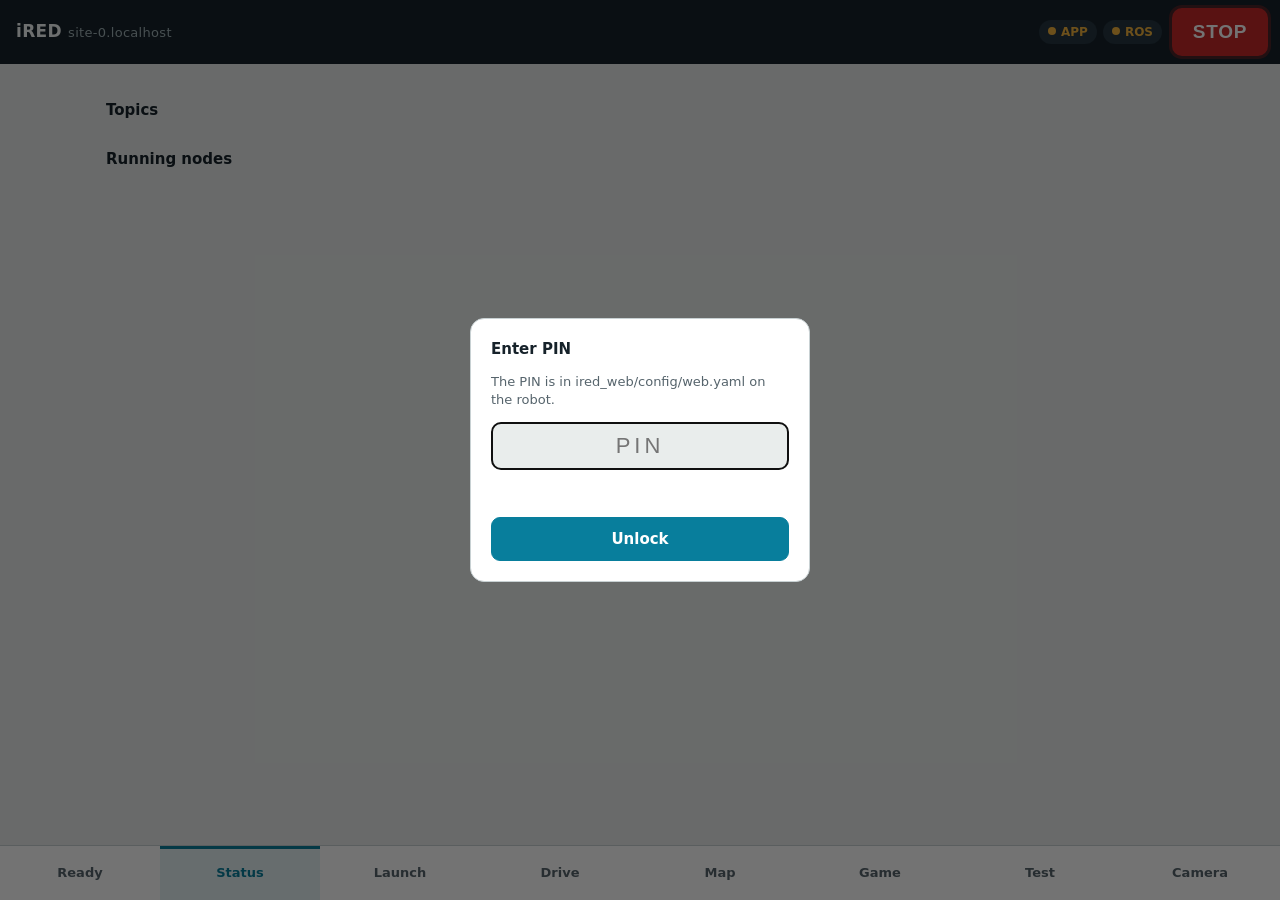
==== src/ired_web/web/index.html @ 1559ca76 "Game page: navigation points by the course table The refbox only lists the reached zones in the navi" ====
<!doctype html>
<html lang="en">
<head>
  <meta charset="utf-8">
  <meta name="viewport" content="width=device-width, initial-scale=1, viewport-fit=cover, user-scalable=no">
  <meta name="apple-mobile-web-app-capable" content="yes">
  <meta name="mobile-web-app-capable" content="yes">
  <meta name="theme-color" content="#16222a">
  <title>iRED Control</title>
  <link rel="stylesheet" href="style.css">
</head>
<body>
  <header class="topbar">
    <div class="brand">iRED <span class="host" id="host"></span></div>
    <div class="chips">
      <span class="chip" id="chip-app" title="Web manager">APP</span>
      <span class="chip" id="chip-ros" title="ROS bridge">ROS</span>
    </div>
    <button class="estop" id="estop" aria-label="Emergency stop">STOP</button>
  </header>

  <div class="banner" id="estop-banner" hidden>E-STOP active: the robot is held at zero speed. Tap RELEASE to drive again.</div>

  <main>
    <!-- STATUS -->
    <section class="page" id="page-ready" hidden>
      <div class="card">
        <h2>Ready to play? <span class="muted small" id="ready-time"></span></h2>
        <p class="ready-banner" id="ready-banner">Checking…</p>
        <ul class="ready-list" id="ready-list"></ul>
        <p class="muted small">Updates every second while this page is open. Nothing is started or moved from here.</p>
      </div>
    </section>
    <section class="page" id="page-status">
      <div class="grid" id="sys-cards"></div>
      <h2>Topics</h2>
      <table class="table" id="topic-table"><tbody></tbody></table>
      <h2>Running nodes <span class="muted" id="node-count"></span></h2>
      <div class="nodes" id="node-list"></div>
    </section>

    <!-- LAUNCH -->
    <section class="page" id="page-launch" hidden>
      <div class="row-between">
        <h2>Modes</h2>
        <button class="btn" id="stop-all">Stop all</button>
      </div>
      <div class="cards" id="profile-cards"></div>
    </section>

    <!-- DRIVE -->
    <section class="page" id="page-drive" hidden>
      <div class="drive-warn" id="drive-warn"></div>
      <div class="pads">
        <div class="pad-wrap">
          <div class="pad" id="pad-move"><div class="knob"></div></div>
          <div class="pad-label">Move (forward / back / sideways)</div>
        </div>
        <div class="pad-wrap">
          <div class="pad pad-x" id="pad-turn"><div class="knob"></div></div>
          <div class="pad-label">Turn (left / right)</div>
        </div>
      </div>
      <div class="sliders">
        <label>Max speed <b id="lin-val"></b>
          <input type="range" id="lin-max" min="0.05" max="0.40" step="0.05" value="0.20"></label>
        <label>Max turn <b id="ang-val"></b>
          <input type="range" id="ang-max" min="0.2" max="1.5" step="0.1" value="0.8"></label>
      </div>
      <div class="cmd-readout" id="cmd-readout">vx 0.00 · vy 0.00 · wz 0.00</div>
      <p class="muted small">Hold a pad to drive; let go and the robot stops. Keyboard: W/S forward/back, A/D sideways, Q/E turn, Space = STOP.</p>
    </section>

    <!-- MAP -->
    <section class="page" id="page-map" hidden>
      <div class="row-between">
        <h2>Map <span class="muted small" id="map-state"></span></h2>
        <div class="map-actions">
          <button class="btn primary" id="map-start">Start mapping</button>
          <button class="btn" id="map-stop">Stop mapping</button>
          <label class="small nav-snap"><input type="checkbox" id="map-odom" checked> Use wheel odometry</label>
        </div>
      </div>
      <div class="map-wrap" id="map-wrap">
        <canvas id="map-canvas" aria-label="Live map with the robot"></canvas>
        <p class="map-empty muted small" id="map-empty">No map yet. Take the boxes off the field, put the robot at C_Z51 facing -x, then Start mapping and drive slowly.</p>
      </div>
      <div class="nav-row">
        <button class="btn" id="nav-start-pose">Robot is at C_Z51 (start)</button>
        <button class="btn primary" id="nav-go" hidden>Go there</button>
        <button class="btn danger" id="nav-cancel">Cancel goal</button>
        <label class="small nav-snap"><input type="checkbox" id="nav-snap" checked> Snap to zone centre</label>
      </div>
      <p class="small" id="nav-msg">Navigation: tap the map to choose a goal.</p>
      <details class="zones-box" id="zones-box">
        <summary class="small">Measured zone centres (optional)</summary>
        <p class="muted small">For a field whose lines are not where the 5 x 5 m grid is: put the robot on the real
          centre of a zone (Navigation running, position settled), then save it. Snap then uses the saved point.</p>
        <label class="small nav-snap"><input type="checkbox" id="zones-use"> Snap uses measured centres</label>
        <div class="nav-row">
          <button class="btn" id="zones-save">Save robot position as zone centre</button>
          <button class="btn" id="zones-clear">Clear this zone</button>
        </div>
        <p class="small" id="zones-msg"></p>
      </details>
      <div class="pads pads-small">
        <div class="pad-wrap">
          <div class="pad" id="pad-move-m"><div class="knob"></div></div>
          <div class="pad-label">Move</div>
        </div>
        <div class="pad-wrap">
          <div class="pad pad-x" id="pad-turn-m"><div class="knob"></div></div>
          <div class="pad-label">Turn</div>
        </div>
      </div>
      <p class="muted small">Speed limits are the ones on the Drive page. Drive slowly (0.10-0.15 m/s) and turn gently, 2-3 rounds.</p>
      <div class="save-row">
        <label for="map-name" class="muted small">Name</label>
        <input id="map-name" maxlength="40" autocomplete="off" spellcheck="false">
        <button class="btn primary" id="map-save">Save map</button>
      </div>
      <p class="small" id="map-msg"></p>
      <h2>Saved maps</h2>
      <div id="map-list"></div>
      <p class="muted small">Navigation uses the map marked "in use" the next time it starts.
        "Align" makes a copy turned to the field (walls fitted, C_Z11 corner at 0,0), "Clean" a copy without the rays
        and specks outside/inside the field; the original stays as it is.</p>
      <div id="map-preview" hidden>
        <p class="small" id="map-preview-text"></p>
        <img id="map-preview-img" alt="Saved map with the 5 x 5 m zone grid">
        <div class="nudge-row">
          <span class="small muted">Fine shift:</span>
          <button class="btn" data-nudge="-1,0" aria-label="Move map left">←</button>
          <button class="btn" data-nudge="1,0" aria-label="Move map right">→</button>
          <button class="btn" data-nudge="0,1" aria-label="Move map up">↑</button>
          <button class="btn" data-nudge="0,-1" aria-label="Move map down">↓</button>
          <select id="nudge-step" aria-label="Step"><option value="0.01">1 cm</option><option value="0.02" selected>2 cm</option><option value="0.05">5 cm</option></select>
          <span class="small muted">Rotate:</span>
          <button class="btn" data-rotate="1" aria-label="Rotate map counterclockwise">⟲</button>
          <button class="btn" data-rotate="-1" aria-label="Rotate map clockwise">⟳</button>
          <select id="nudge-angle" aria-label="Rotation step"><option value="0.2">0.2°</option><option value="0.5" selected>0.5°</option><option value="1">1°</option></select>
          <span class="small" id="nudge-val">0, 0 cm</span>
          <button class="btn" id="nudge-reset">Reset</button>
          <button class="btn primary" id="nudge-save" disabled>Save adjusted copy</button>
        </div>
      </div>
    </section>

    <!-- TEST -->
    <section class="page" id="page-game" hidden>
      <div class="card refbox-panel">
        <h2>Refbox</h2>
        <div class="refbox-row">
          <label for="refbox-source">Game source</label>
          <select id="refbox-source"><option value="field">Field refbox</option><option value="practice">Practice on this robot</option></select>
          <button class="btn" id="refbox-connect">Use selected source</button>
        </div>
        <p class="small" id="refbox-connection" role="status">Loading game controls…</p>
        <p class="small muted">Practice works from this phone without a PC. Field mode keeps the competition refbox connection.</p>
        <div class="refbox-row" id="field-refbox">
          <label for="field-address">Field refbox broker</label>
          <input id="field-address" type="text" inputmode="decimal" autocomplete="off" spellcheck="false" placeholder="172.16.x.x">
          <button class="btn" id="field-save">Save</button>
          <button class="btn" id="field-test">Test connection</button>
        </div>
        <p class="small" id="field-info"></p>
        <div class="refbox-settings">
          <label>Mode<select id="refbox-mode" aria-label="Game mode"><option value="navigation">Navigation (12 zones)</option><option value="exploration">Exploration (find BS + CS1)</option></select></label>
          <label>Boxes<select id="refbox-boxes" aria-label="Boxes"><option value="2">2 boxes</option><option value="3">3 boxes</option><option value="4">4 boxes</option></select></label>
          <label>Game duration<select id="refbox-duration" aria-label="Game duration"><option value="300">5 minutes</option><option value="600" selected>10 minutes</option><option value="900">15 minutes</option><option value="1200">20 minutes</option></select></label>
          <label>Countdown<select id="refbox-countdown" aria-label="Countdown"><option value="3">3 seconds</option><option value="5" selected>5 seconds</option><option value="10">10 seconds</option></select></label>
          <label>Seed (optional)<input id="refbox-seed" type="number" inputmode="numeric" min="0" max="2147483647" step="1" placeholder="Random"></label>
        </div>
        <div class="refbox-row">
          <button class="btn" id="refbox-generate">Generate field</button>
          <select id="refbox-saved" aria-label="Saved layout"><option value="">Saved layouts…</option></select>
          <button class="btn" id="refbox-load">Load layout</button>
        </div>
        <p class="small muted">Preparing or loading a field never starts the robot. Place each 20 × 20 cm box at its zone centre; rotation points toward its input side (0° = +x, 90° = +y).</p>
        <div id="refbox-layout"></div>
        <button class="btn" id="refbox-save" hidden>Save field changes</button>
        <p class="small" id="refbox-route"></p>
        <div class="small" id="refbox-reports" hidden></div>
        <label class="refbox-confirm"><input type="checkbox" id="refbox-confirm"> Boxes match this field; robot is at C_Z51 facing C_Z41, with its start pose set.</label>
        <div class="refbox-row">
          <button class="btn primary" id="refbox-start" disabled>Start game — robot will move</button>
          <button class="btn danger" id="refbox-stop" disabled>Stop game</button>
        </div>
        <p class="small" id="refbox-readiness"></p>
        <p class="small" id="refbox-message" role="status" aria-live="polite"></p>
        <details><summary>Game history</summary><div id="refbox-history"></div></details>
      </div>
      <div class="card">
        <h2>Navigation game <span class="muted small" id="game-state"></span></h2>
        <div class="game-stats">
          <div><span class="big" id="game-count">–/12</span><span class="muted small" id="game-count-label">zones counted</span></div>
          <div><span class="big" id="game-time">–:––</span><span class="muted small" id="game-duration-label">left of 10:00</span></div>
          <div><span class="big" id="game-retries">–</span><span class="muted small">retries</span></div>
          <div><span class="big" id="game-points">–</span><span class="muted small" id="game-points-label">points</span></div>
        </div>
        <canvas id="game-canvas" aria-label="Field with the zones of the game"></canvas>
        <p class="small" id="game-msg">Start "Challenge: Navigation" on the Launch page; this page shows the game while it runs.</p>
        <p class="muted small">Cyan = counted, outlined = still to go, dark cyan = driving there, orange = never a box,
          red = red zone, grey = START, brown = MPS boxes.</p>
      </div>
    </section>
    <section class="page" id="page-test" hidden>
      <div class="job" id="test-job" hidden>
        <div class="head"><span class="title" id="job-title"></span><span class="badge" id="job-state"></span></div>
        <div class="muted small" id="job-progress"></div>
        <div class="job-result" id="job-result"></div>
        <button class="btn danger" id="job-abort">Abort test</button>
      </div>

      <div class="cards">
        <div class="profile">
          <div class="head"><span class="title">Turn in place</span></div>
          <div class="muted small">Turns until the IMU says 360°, then the LiDAR measures the real angle. Needs ~40 cm free around the robot.</div>
          <div class="form-row">
            <select id="rot-dir"><option value="ccw">CCW (left)</option><option value="cw">CW (right)</option></select>
            <select id="rot-turns"><option value="1">1 turn</option><option value="2">2 turns</option></select>
            <select id="rot-speed"><option value="0.3">slow</option><option value="0.5" selected>normal</option></select>
          </div>
          <button class="btn primary" data-run="rotate">Run turn test</button>
        </div>

        <div class="profile">
          <div class="head"><span class="title">Drive straight</span></div>
          <div class="muted small">Drives by wheel count, LiDAR measures the real distance and drift. Stops by itself if something is within 35 cm.</div>
          <div class="form-row">
            <select id="st-dist"><option value="0.5">0.5 m</option><option value="1.0" selected>1.0 m</option></select>
            <select id="st-dir"><option value="forward">forward</option><option value="backward">backward</option></select>
            <select id="st-speed"><option value="0.10">slow</option><option value="0.15" selected>normal</option><option value="0.20">fast</option></select>
          </div>
          <button class="btn primary" data-run="straight">Run straight test</button>
        </div>

        <div class="profile">
          <div class="head"><span class="title">Wheel PID</span></div>
          <div class="muted small">Lift the robot so all 4 wheels are off the floor before the step test.</div>
          <table class="mini" id="pid-table"></table>
          <button class="btn primary" data-run="wheel">Run wheel step test (wheels lifted)</button>
          <div class="form-row">
            <select id="pid-wheel"><option>ALL</option><option>FL</option><option>FR</option><option>RL</option><option>RR</option></select>
            <input id="pid-kp" type="number" step="0.1" placeholder="kp">
            <input id="pid-ki" type="number" step="0.5" placeholder="ki">
            <input id="pid-kd" type="number" step="0.01" placeholder="kd">
          </div>
          <div class="actions">
            <button class="btn" id="pid-apply">Set gains</button>
            <button class="btn" id="pid-restore">Restore ired.yaml</button>
          </div>
        </div>
      </div>

      <div class="row-between">
        <h2>Results</h2>
        <a class="btn" id="results-csv" download>Download CSV</a>
      </div>
      <table class="table" id="results-table"><tbody></tbody></table>
    </section>

    <!-- CAMERA -->
    <section class="page" id="page-camera" hidden>
      <div class="camera-box">
        <img id="camera-img" alt="">
        <div class="camera-empty" id="camera-empty">
          <p>Camera is off.</p>
          <button class="btn primary" id="camera-start">Start Camera</button>
        </div>
      </div>
      <h2>ArUco markers</h2>
      <table class="table" id="marker-table"><tbody></tbody></table>
    </section>
  </main>

  <nav class="tabs">
    <button data-tab="ready">Ready</button>
    <button data-tab="status" class="active">Status</button>
    <button data-tab="launch">Launch</button>
    <button data-tab="drive">Drive</button>
    <button data-tab="map">Map</button>
    <button data-tab="game">Game</button>
    <button data-tab="test">Test</button>
    <button data-tab="camera">Camera</button>
  </nav>

  <dialog id="pin-dialog">
    <form method="dialog" id="pin-form">
      <h2>Enter PIN</h2>
      <p class="muted small">The PIN is in ired_web/config/web.yaml on the robot.</p>
      <input id="pin-input" inputmode="numeric" autocomplete="off" maxlength="12" placeholder="PIN">
      <p class="error" id="pin-error"></p>
      <button class="btn primary" type="submit">Unlock</button>
    </form>
  </dialog>

  <script src="vendor/roslib.min.js"></script>
  <script src="app.js"></script>
<script src="game.js"></script>
</body>
</html>
---- src/ired_web/web/style.css ----
:root {
  /* design 2026-10-19: team cyan, amber for warnings, red only for STOP */
  --bg: #e9edec;
  --panel: #ffffff;
  --panel-2: #d3dbdc;
  --text: #16222a;
  --muted: #56646c;
  --line: #c8d1d3;
  --accent: #087e9c;
  --ok: #2e7d4f;
  --warn: #8a5300;
  --bad: #c62828;
  --stop: #c62828;
  --stop-text: #ffffff;
  --knob: #087e9c;
  --bar: #16222a;
  --bar-text: #f3f6f6;
  --bar-muted: #9fb0b5;
  --bar-chip: #253540;
  color-scheme: light;
}
@media (prefers-color-scheme: dark) {
  :root:not([data-theme="light"]) {
    --bg: #10181d;
    --panel: #16222a;
    --panel-2: #22313a;
    --text: #e8eef0;
    --muted: #9fb0b5;
    --line: #2e3f48;
    --accent: #3fb3d1;
    --ok: #4cc38a;
    --warn: #f2b33d;
    --bad: #f26b6b;
    --stop: #e5383b;
    --knob: #3fb3d1;
    --bar: #0b1216;
    --bar-chip: #22313a;
    color-scheme: dark;
  }
}
:root[data-theme="dark"] {
  --bg: #10181d; --panel: #16222a; --panel-2: #22313a; --text: #e8eef0; --muted: #9fb0b5;
  --line: #2e3f48; --accent: #3fb3d1; --ok: #4cc38a; --warn: #f2b33d; --bad: #f26b6b;
  --stop: #e5383b; --knob: #3fb3d1; --bar: #0b1216; --bar-chip: #22313a; color-scheme: dark;
}

* { box-sizing: border-box; }
html, body { margin: 0; background: var(--bg); color: var(--text);
  font: 15px/1.4 system-ui, -apple-system, "Segoe UI", Roboto, "Noto Sans Thai", sans-serif; }
body { min-height: 100dvh; display: flex; flex-direction: column; overscroll-behavior: none; }
h2 { font-size: 15px; margin: 20px 0 8px; font-weight: 650; }
.muted { color: var(--muted); }
.small { font-size: 13px; }
.error { color: var(--bad); min-height: 1.2em; font-size: 13px; }
[hidden] { display: none !important; }

/* top bar */
.topbar { position: sticky; top: 0; z-index: 5; display: flex; align-items: center; gap: 10px;
  padding: calc(8px + env(safe-area-inset-top)) 12px 8px 16px; background: var(--bar); color: var(--bar-text); }
.brand { font-weight: 750; letter-spacing: .3px; font-size: 17px; }
.host { font-weight: 400; color: var(--bar-muted); font-size: 13px; }
.chips { display: flex; gap: 6px; margin-left: auto; }
.chip { font-size: 12px; font-weight: 700; padding: 4px 9px; border-radius: 999px; background: var(--bar-chip); color: var(--bar-muted); }
.chip.ok { background: var(--bar-chip); color: #4cc38a; }
.chip.ok::before, .chip.bad::before { content: ''; display: inline-block; width: 8px; height: 8px; border-radius: 50%; margin-right: 5px; background: currentColor; vertical-align: 1px; }
.chip.bad { background: var(--bar-chip); color: #f2b33d; }
.estop { border: 0; border-radius: 10px; background: var(--stop); color: var(--stop-text); font-weight: 800;
  font-size: 19px; letter-spacing: .8px; padding: 0 18px; min-width: 96px; min-height: 48px; box-shadow: 0 0 0 3px color-mix(in srgb, var(--stop) 30%, transparent); }
.estop.active { background: var(--warn); box-shadow: 0 0 0 3px color-mix(in srgb, var(--warn) 35%, transparent); }
.banner { background: color-mix(in srgb, var(--warn) 20%, var(--panel)); color: var(--text); padding: 10px 16px; font-size: 14px;
  border-bottom: 1px solid var(--line); }

main { flex: 1; width: 100%; max-width: 1100px; margin: 0 auto; padding: 8px 16px calc(84px + env(safe-area-inset-bottom)); }

/* bottom tabs */
.tabs { position: fixed; bottom: 0; left: 0; right: 0; z-index: 5; display: grid; grid-auto-flow: column; grid-auto-columns: minmax(0, 1fr);
  background: var(--panel); border-top: 1px solid var(--line); padding-bottom: env(safe-area-inset-bottom); }
.tabs button { background: none; border: 0; color: var(--muted); min-height: 54px; padding: 0 2px; font: inherit; font-size: 13px; font-weight: 600; }
.tabs button.active { color: var(--accent); background: color-mix(in srgb, var(--accent) 10%, transparent); box-shadow: inset 0 3px 0 var(--accent); }

/* buttons */
.btn { border: 1px solid var(--line); background: var(--panel); color: var(--text); border-radius: 9px;
  padding: 9px 16px; min-height: 44px; font: inherit; font-weight: 600; }
.btn.primary { background: var(--accent); border-color: var(--accent); color: #fff; }
.btn.danger { color: var(--bad); }
.btn:disabled { opacity: .5; }
.row-between { display: flex; align-items: center; justify-content: space-between; }

/* status */
.grid { display: grid; grid-template-columns: repeat(auto-fill, minmax(150px, 1fr)); gap: 10px; margin-top: 8px; }
.card { background: var(--panel); border: 1px solid var(--line); border-radius: 12px; padding: 12px; }
.card .k { font-size: 12px; color: var(--muted); }
.card .v { font-size: 22px; font-weight: 700; font-variant-numeric: tabular-nums; margin-top: 2px; }
.card .s { font-size: 12px; color: var(--muted); margin-top: 2px; }
.card.warn .v { color: var(--warn); }
.card.bad .v { color: var(--bad); }
.table { width: 100%; border-collapse: collapse; background: var(--panel); border: 1px solid var(--line); border-radius: 12px; overflow: hidden; }
.table td { padding: 9px 12px; border-top: 1px solid var(--line); font-variant-numeric: tabular-nums; }
.table tr:first-child td { border-top: 0; }
.table td:last-child { text-align: right; }
.dot { display: inline-block; width: 8px; height: 8px; border-radius: 50%; margin-right: 8px; background: var(--line); }
.dot.ok { background: var(--ok); } .dot.warn { background: var(--warn); } .dot.bad { background: var(--bad); }
.nodes { display: flex; flex-wrap: wrap; gap: 6px; }
.nodes span { background: var(--panel); border: 1px solid var(--line); border-radius: 999px; padding: 3px 9px; font-size: 12px; }

/* launch */
.cards { display: grid; grid-template-columns: repeat(auto-fill, minmax(280px, 1fr)); gap: 10px; }
.profile { background: var(--panel); border: 1px solid var(--line); border-radius: 12px; padding: 14px; display: flex; flex-direction: column; gap: 8px; }
.profile .head { display: flex; align-items: center; gap: 8px; }
.profile .title { font-weight: 700; font-size: 16px; }
.badge { margin-left: auto; font-size: 11px; font-weight: 700; padding: 3px 8px; border-radius: 999px; background: var(--panel-2); color: var(--muted); text-transform: uppercase; }
.badge.running { color: var(--ok); background: color-mix(in srgb, var(--ok) 16%, transparent); }
.badge.starting, .badge.stopping { color: var(--warn); background: color-mix(in srgb, var(--warn) 16%, transparent); }
.badge.failed { color: var(--bad); background: color-mix(in srgb, var(--bad) 16%, transparent); }
.profile .actions { display: flex; gap: 8px; }
.profile .actions .btn { flex: 1; }
.log { background: var(--panel-2); border-radius: 8px; padding: 8px; font: 11px/1.35 ui-monospace, Menlo, Consolas, monospace;
  max-height: 260px; overflow: auto; white-space: pre-wrap; word-break: break-all; margin: 0; }

/* drive */
.drive-warn { min-height: 1.4em; color: var(--warn); font-size: 14px; margin: 6px 0; }
.pads { display: grid; grid-template-columns: 1fr 1fr; gap: 16px; }
.pad-wrap { display: flex; flex-direction: column; align-items: center; gap: 6px; }
.pad { position: relative; width: min(42vw, 260px); aspect-ratio: 1; border-radius: 50%; background: var(--panel);
  border: 2px solid var(--line); touch-action: none; user-select: none; -webkit-user-select: none; }
.pad.pad-x { aspect-ratio: auto; height: 84px; border-radius: 42px; margin-top: calc((min(42vw, 260px) - 84px) / 2); }
.pad .knob { position: absolute; left: 50%; top: 50%; width: 64px; height: 64px; margin: -32px 0 0 -32px; border-radius: 50%;
  background: var(--knob); opacity: .9; pointer-events: none; }
.pad.active { border-color: var(--accent); }
.pad-label { font-size: 12px; color: var(--muted); text-align: center; }
.sliders { display: grid; grid-template-columns: 1fr 1fr; gap: 16px; margin-top: 18px; }
.sliders label { display: flex; flex-direction: column; gap: 6px; font-size: 13px; color: var(--muted); }
.sliders input { width: 100%; }
.cmd-readout { margin-top: 14px; text-align: center; font: 13px ui-monospace, Menlo, Consolas, monospace; color: var(--muted); }
@media (max-width: 520px) {
  .pads, .sliders { grid-template-columns: 1fr; }
  .pad { width: min(70vw, 260px); }
  .pad.pad-x { width: min(80vw, 300px); margin-top: 0; }
}

/* camera */
.camera-box { position: relative; background: #000; border-radius: 12px; overflow: hidden; aspect-ratio: 16 / 9; margin-top: 8px; }
.camera-box img { width: 100%; height: 100%; object-fit: contain; display: block; }
.camera-empty { position: absolute; inset: 0; display: flex; flex-direction: column; align-items: center; justify-content: center;
  gap: 8px; color: #ccc; background: #111; }

/* pin dialog */
dialog { border: 1px solid var(--line); border-radius: 14px; background: var(--panel); color: var(--text); padding: 20px; width: min(92vw, 340px); }
dialog::backdrop { background: rgba(0, 0, 0, .55); }
dialog h2 { margin-top: 0; }
#pin-input { width: 100%; font-size: 22px; letter-spacing: 4px; text-align: center; padding: 10px; border-radius: 9px;
  border: 1px solid var(--line); background: var(--bg); color: var(--text); }
#pin-form .btn { width: 100%; margin-top: 6px; }

/* test */
.job { background: var(--panel); border: 2px solid var(--accent); border-radius: 12px; padding: 14px; margin: 8px 0 14px;
  display: flex; flex-direction: column; gap: 8px; }
.job .head { display: flex; align-items: center; gap: 8px; }
.job .title { font-weight: 700; font-size: 16px; }
.job-result { font-variant-numeric: tabular-nums; }
.job-result .big { font-size: 20px; font-weight: 700; }
.form-row { display: grid; grid-template-columns: repeat(auto-fit, minmax(70px, 1fr)); gap: 8px; }
.form-row select, .form-row input { width: 100%; padding: 9px 8px; border-radius: 9px; border: 1px solid var(--line);
  background: var(--bg); color: var(--text); font: inherit; min-width: 0; }
.mini { width: 100%; border-collapse: collapse; font-size: 13px; font-variant-numeric: tabular-nums; }
.mini th, .mini td { padding: 4px 6px; text-align: right; border-bottom: 1px solid var(--line); }
.mini th:first-child, .mini td:first-child { text-align: left; }
a.btn { text-decoration: none; display: inline-block; }
.good { color: var(--ok); } .meh { color: var(--warn); } .badv { color: var(--bad); }

/* Map page */
.map-actions { display: flex; gap: 8px; flex-wrap: wrap; }
.map-wrap { position: relative; background: #cdcdcd; border: 1px solid var(--line); border-radius: 12px; overflow: hidden; }
#map-canvas { display: block; width: 100%; touch-action: none; }
.map-empty { position: absolute; inset: 0; display: flex; align-items: center; justify-content: center; text-align: center; padding: 24px; margin: 0; background: var(--panel); }
.pads-small .pad { width: 130px; height: 130px; }
.pads-small .pad.pad-x { width: min(70vw, 220px); height: 72px; border-radius: 36px; margin-top: 0; }
.save-row { display: flex; gap: 8px; align-items: center; flex-wrap: wrap; margin-top: 12px; }
.save-row input { flex: 1 1 160px; min-height: 44px; border: 1px solid var(--line); border-radius: 9px; padding: 0 10px; background: var(--panel); color: var(--text); font: inherit; }
.map-item { display: flex; flex-wrap: wrap; align-items: center; gap: 6px 10px; min-height: 48px; padding: 6px 0; border-bottom: 1px solid var(--line); }
.map-item .name { font-weight: 600; flex: 1 1 auto; overflow-wrap: anywhere; }
.map-item .badge { font-size: 12px; font-weight: 600; padding: 2px 8px; border-radius: 6px; background: var(--accent); color: #fff; }
.nav-row { display: flex; gap: 8px; flex-wrap: wrap; margin-top: 10px; align-items: center; }
.nav-snap { display: inline-flex; align-items: center; gap: 6px; min-height: 44px; }
.nav-snap input { width: 20px; height: 20px; }
#map-canvas.can-goal { cursor: crosshair; }
@media (orientation: landscape) and (max-height: 520px) {
  /* phone on its side: map left, controls right */
  #page-map { display: grid; grid-template-columns: minmax(0, 1.4fr) minmax(0, 1fr); column-gap: 14px; align-items: start; }
  #page-map > * { grid-column: 2; }
  #page-map > .map-wrap { grid-column: 1; grid-row: 1 / span 12; }
}
.map-item .btn { min-height: 44px; padding: 0 10px; }
#map-preview img { width: 100%; max-width: 640px; image-rendering: pixelated; border: 1px solid var(--line); border-radius: 8px; }
.zones-box { margin-top: 8px; border: 1px solid var(--line); border-radius: 8px; padding: 6px 10px; }
.zones-box summary { min-height: 36px; display: flex; align-items: center; cursor: pointer; }
.game-stats { display: grid; grid-template-columns: repeat(4, 1fr); gap: 8px; margin: 8px 0 12px; }
.game-stats > div { display: flex; flex-direction: column; align-items: center; gap: 2px; padding: 8px 4px; border: 1px solid var(--line); border-radius: 8px; }
.game-stats .big { font-size: 28px; font-weight: 700; font-variant-numeric: tabular-nums; }
#game-canvas { display: block; margin: 0 auto; max-width: 100%; }
.nudge-row { display: flex; flex-wrap: wrap; align-items: center; gap: 6px; margin-top: 8px; }
.nudge-row .btn { min-width: 44px; min-height: 44px; }
.nudge-row select { min-height: 44px; }

/* Refbox settings remain usable with a phone in either orientation. */
.refbox-panel { min-width: 0; }
.refbox-row { display: flex; flex-wrap: wrap; align-items: center; gap: 8px; margin: 10px 0; }
.refbox-row select { flex: 1 1 150px; min-width: 0; max-width: 100%; }
.refbox-settings { display: grid; grid-template-columns: repeat(auto-fit, minmax(140px, 1fr)); gap: 10px; }
.refbox-settings label { display: flex; flex-direction: column; gap: 5px; }
.refbox-panel select, .refbox-panel input[type=number] { min-height: 44px; width: 100%; box-sizing: border-box; border: 1px solid var(--line); border-radius: 8px; background: var(--panel); color: var(--text); padding: 7px; font: inherit; }
.refbox-panel .btn { min-height: 44px; white-space: normal; }
.refbox-machine { display: grid; grid-template-columns: minmax(64px, 1fr) minmax(90px, 1fr) minmax(72px, 1fr); gap: 7px; align-items: center; margin: 8px 0; }
.refbox-confirm { display: flex; gap: 10px; align-items: center; min-height: 44px; margin: 12px 0; }
.refbox-confirm input { flex: 0 0 22px; width: 22px; height: 22px; }
#refbox-route, #refbox-history, #refbox-message, #refbox-readiness { overflow-wrap: anywhere; }
#refbox-readiness { color: var(--muted); }
.refbox-panel summary { min-height: 44px; display: flex; align-items: center; cursor: pointer; }

@media (min-width: 900px), (orientation: landscape) and (min-width: 700px) {
  #page-game { display: grid; grid-template-columns: minmax(0, 1.1fr) minmax(0, 1fr); gap: 14px; align-items: start; }
  #page-game > .card { min-width: 0; }
  #page-game > .card:last-child { position: sticky; top: 76px; }
}
.ready-banner { font-weight: 700; padding: 10px 12px; border-radius: 8px; border: 1px solid var(--line); }
.ready-banner.ok { color: var(--ok); border-color: var(--ok); }
.ready-banner.warn { color: var(--warn); border-color: var(--warn); }
.ready-banner.bad { color: var(--bad); border-color: var(--bad); }
.ready-list { list-style: none; padding: 0; margin: 10px 0; display: grid; gap: 8px; }
.ready-item { display: flex; gap: 10px; align-items: flex-start; padding: 8px 10px; border: 1px solid var(--line); border-radius: 8px; }
.ready-label { font-weight: 600; }
.ready-dot { flex: 0 0 44px; text-align: center; font-size: 12px; font-weight: 700; border-radius: 6px; padding: 4px 0; color: #fff; background: var(--muted); }
.ready-item.ok .ready-dot { background: var(--ok); }
.ready-item.warn .ready-dot { background: var(--warn); }
.ready-item.bad .ready-dot { background: var(--bad); }
@media (max-width: 520px) { .game-stats { grid-template-columns: repeat(2, 1fr); } }
.game-stats .small { text-align: center; }
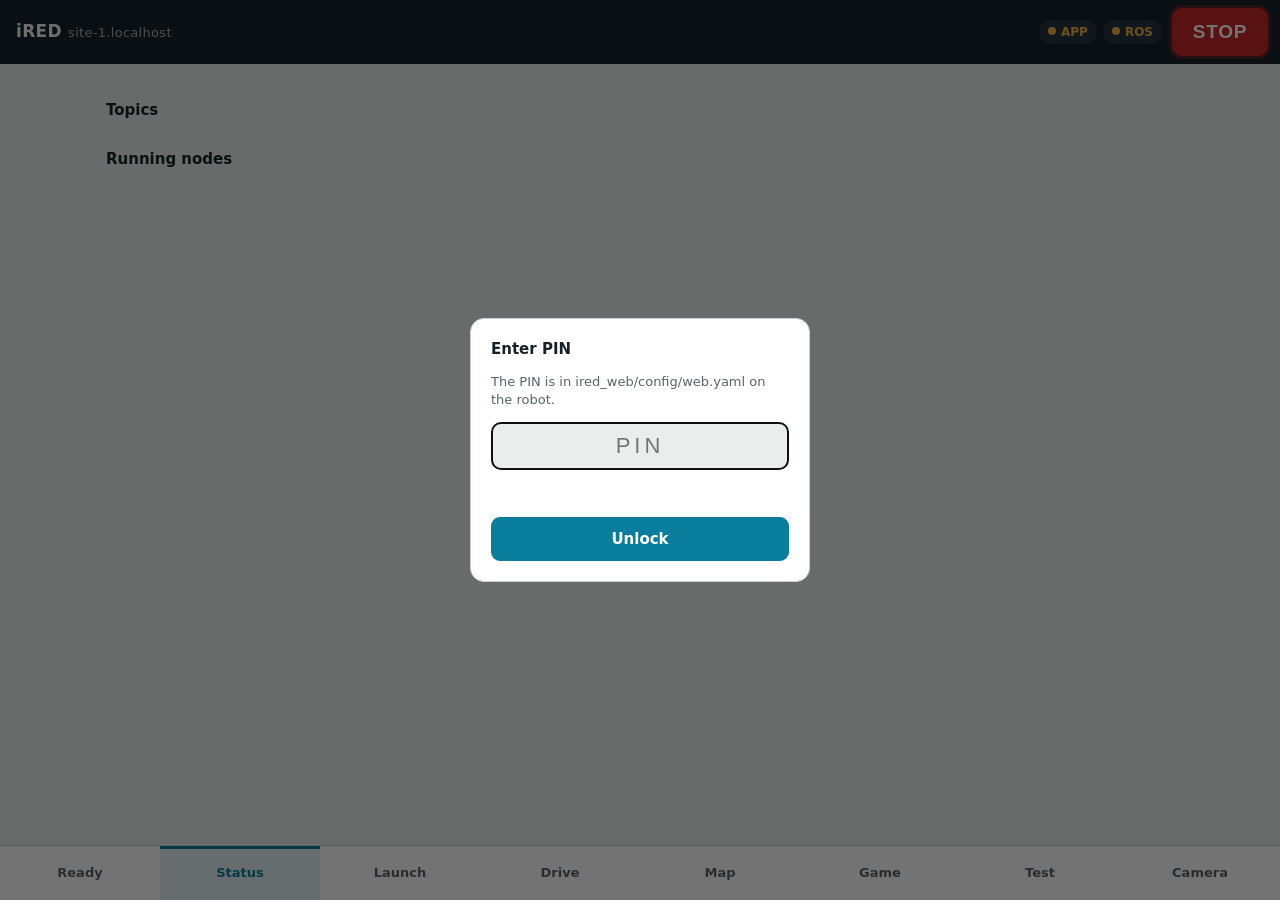
==== commit 9daa854a: "Game page: table of where the refbox wants the real boxes The navigation challenge state now carries" ====
--- a/src/ired_web/web/index.html
+++ b/src/ired_web/web/index.html
@@ -199,6 +199,7 @@
           <div><span class="big" id="game-points">–</span><span class="muted small" id="game-points-label">points</span></div>
         </div>
         <canvas id="game-canvas" aria-label="Field with the zones of the game"></canvas>
+        <div id="game-boxes" class="small" hidden></div>
         <p class="small" id="game-msg">Start "Challenge: Navigation" on the Launch page; this page shows the game while it runs.</p>
         <p class="muted small">Cyan = counted, outlined = still to go, dark cyan = driving there, orange = never a box,
           red = red zone, grey = START, brown = MPS boxes.</p>
--- a/src/ired_web/web/style.css
+++ b/src/ired_web/web/style.css
@@ -235,3 +235,6 @@
 .ready-item.bad .ready-dot { background: var(--bad); }
 @media (max-width: 520px) { .game-stats { grid-template-columns: repeat(2, 1fr); } }
 .game-stats .small { text-align: center; }
+.boxes-table { border-collapse: collapse; margin: 4px 0 8px; font-size: 16px; }
+.boxes-table th, .boxes-table td { border: 1px solid var(--line); padding: 4px 10px; text-align: left; }
+.boxes-table td:last-child { font-variant-numeric: tabular-nums; }
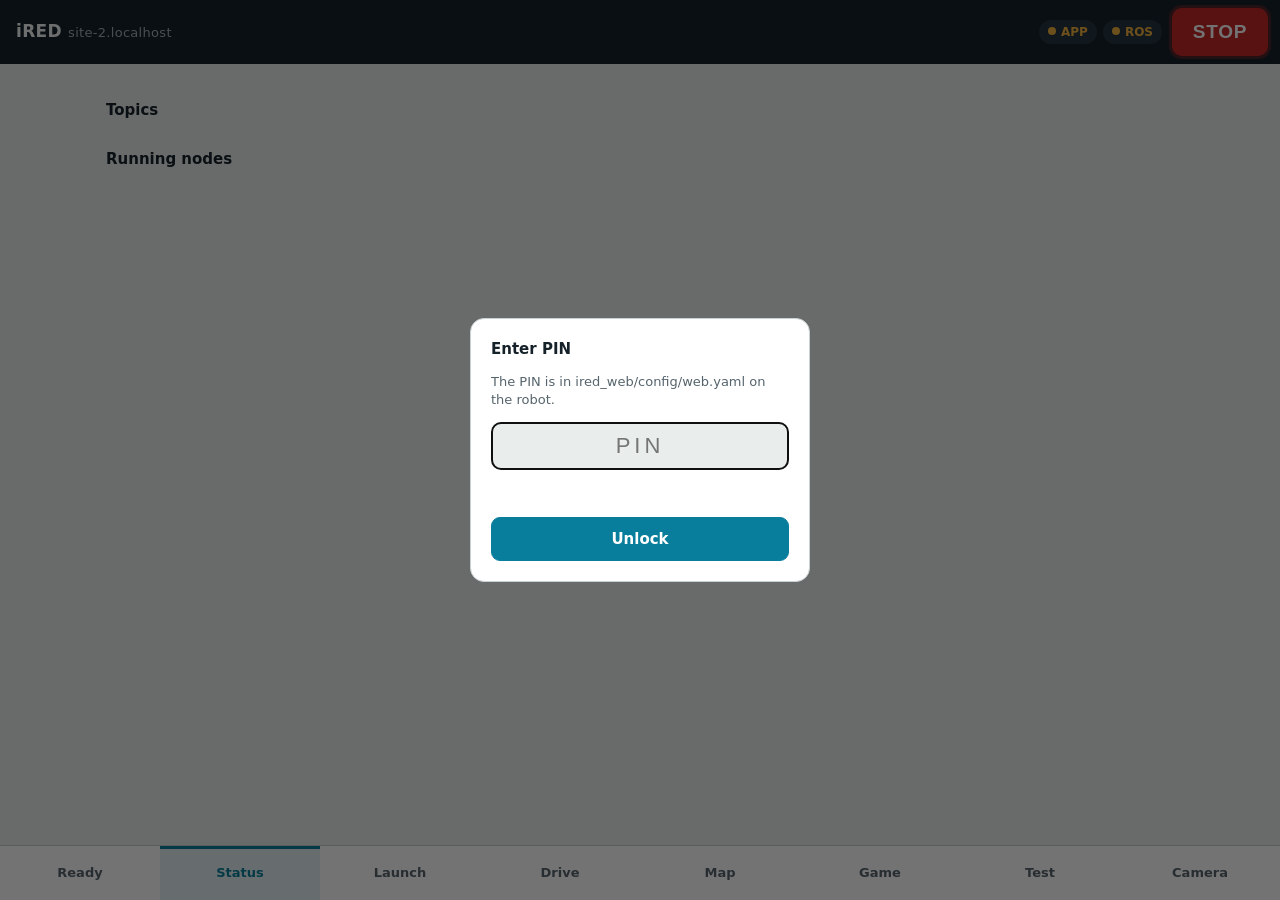
==== commit 9ee0349b: "Game page: one button to prepare a field refbox game FieldPrep runs the order that worked on the rob" ====
--- a/src/ired_web/web/index.html
+++ b/src/ired_web/web/index.html
@@ -164,6 +164,11 @@
           <button class="btn" id="field-test">Test connection</button>
         </div>
         <p class="small" id="field-info"></p>
+        <div class="refbox-row" id="field-prep-row">
+          <button class="btn primary" id="field-prep-nav">Prepare field game: Navigation</button>
+          <button class="btn" id="field-prep-exp">Prepare: Exploration</button>
+        </div>
+        <ol class="small" id="field-prep-steps" hidden></ol>
         <div class="refbox-settings">
           <label>Mode<select id="refbox-mode" aria-label="Game mode"><option value="navigation">Navigation (12 zones)</option><option value="exploration">Exploration (find BS + CS1)</option></select></label>
           <label>Boxes<select id="refbox-boxes" aria-label="Boxes"><option value="2">2 boxes</option><option value="3">3 boxes</option><option value="4">4 boxes</option></select></label>
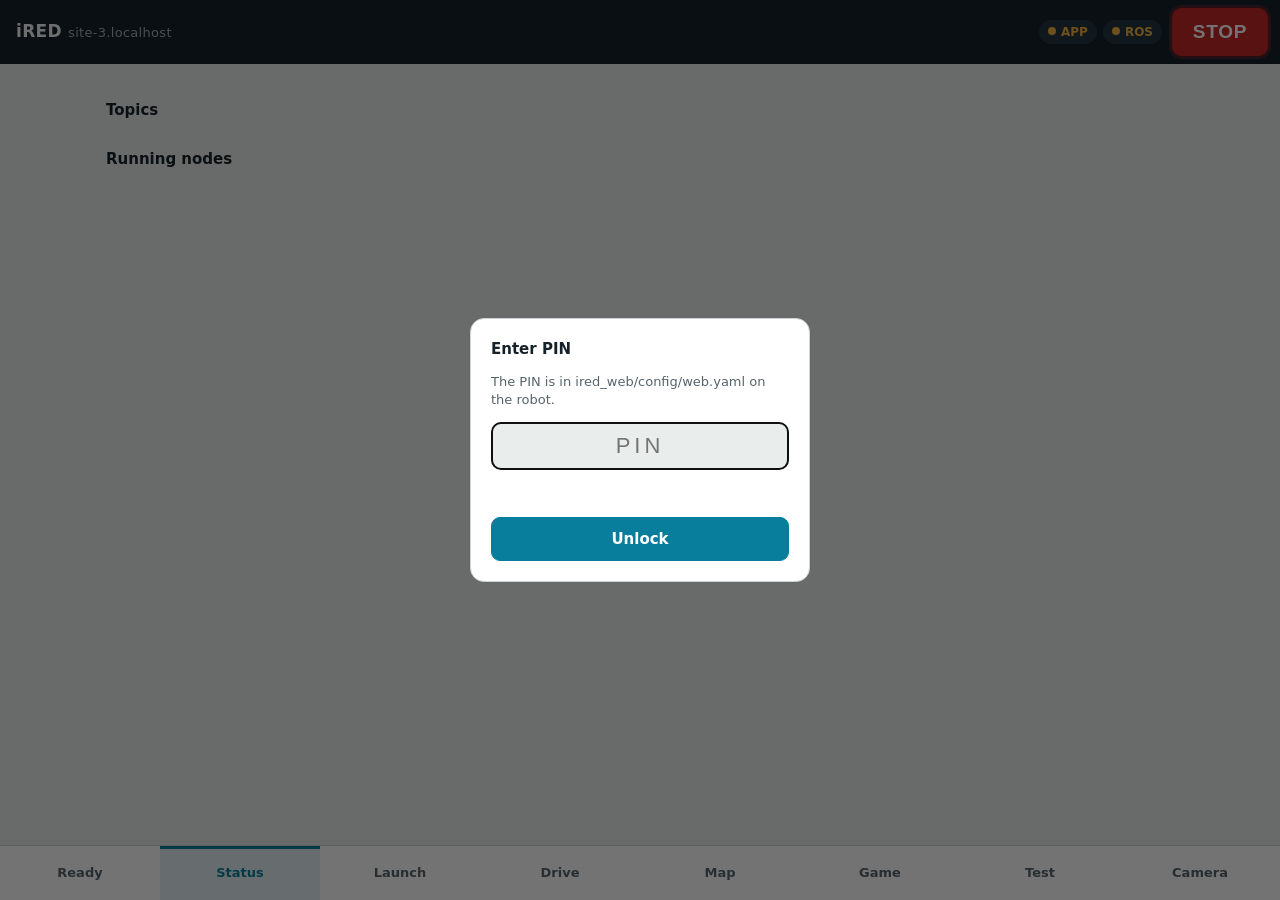
==== commit d64c7a2d: "Web: Navigation 0.40 m/s profile and Prepare for LiDAR exploration Co-Authored-By: Claude Opus 5.5 <" ====
--- a/src/ired_web/web/index.html
+++ b/src/ired_web/web/index.html
@@ -167,6 +167,7 @@
         <div class="refbox-row" id="field-prep-row">
           <button class="btn primary" id="field-prep-nav">Prepare field game: Navigation</button>
           <button class="btn" id="field-prep-exp">Prepare: Exploration</button>
+          <button class="btn" id="field-prep-lidar">Prepare: Exploration (LiDAR)</button>
         </div>
         <ol class="small" id="field-prep-steps" hidden></ol>
         <div class="refbox-settings">
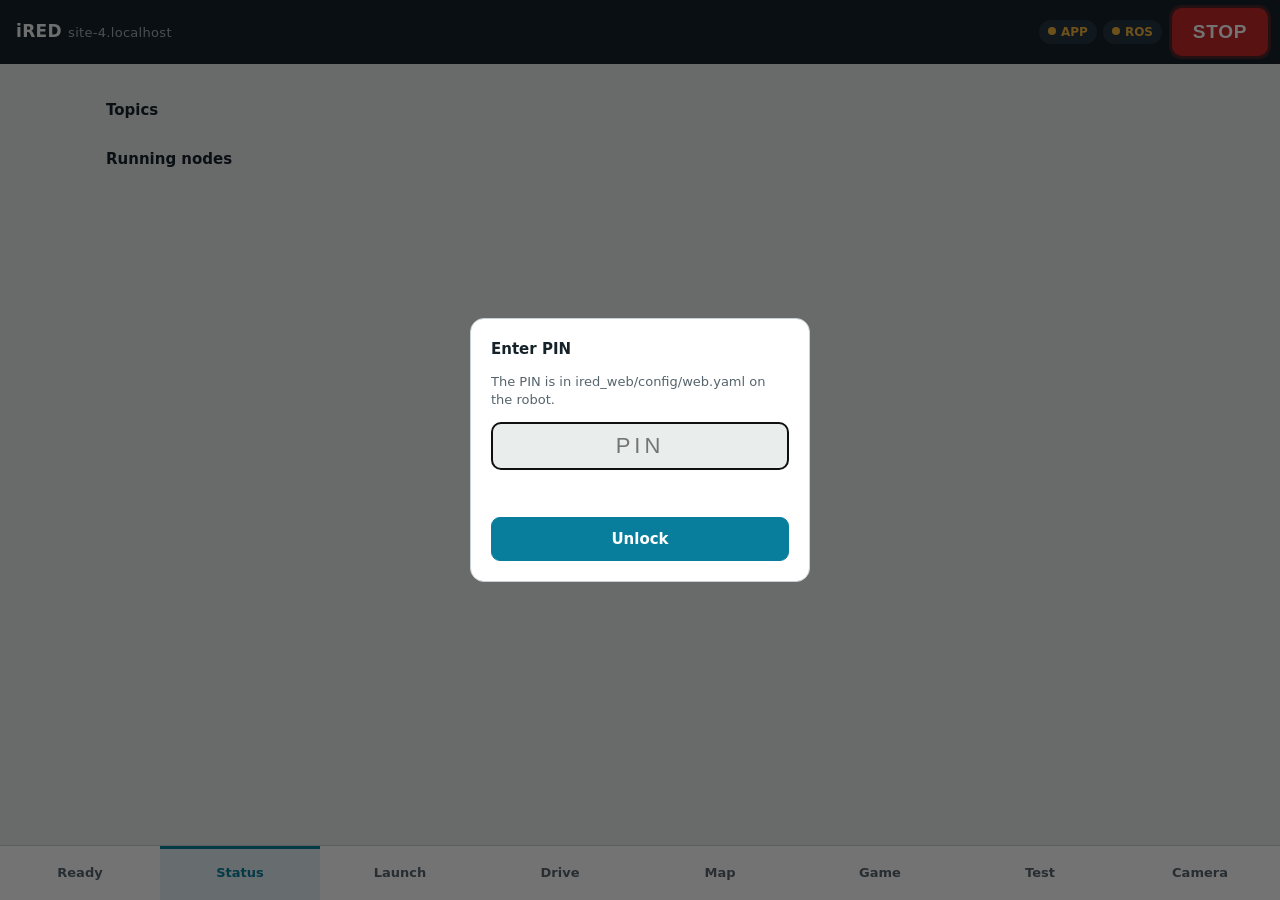
==== commit 76803afa: "Web: Prepare Exploration uses the LiDAR search by default The sweep stays available as its own Prepa" ====
--- a/src/ired_web/web/index.html
+++ b/src/ired_web/web/index.html
@@ -167,7 +167,7 @@
         <div class="refbox-row" id="field-prep-row">
           <button class="btn primary" id="field-prep-nav">Prepare field game: Navigation</button>
           <button class="btn" id="field-prep-exp">Prepare: Exploration</button>
-          <button class="btn" id="field-prep-lidar">Prepare: Exploration (LiDAR)</button>
+          <button class="btn" id="field-prep-sweep">Prepare: Exploration (sweep)</button>
         </div>
         <ol class="small" id="field-prep-steps" hidden></ol>
         <div class="refbox-settings">
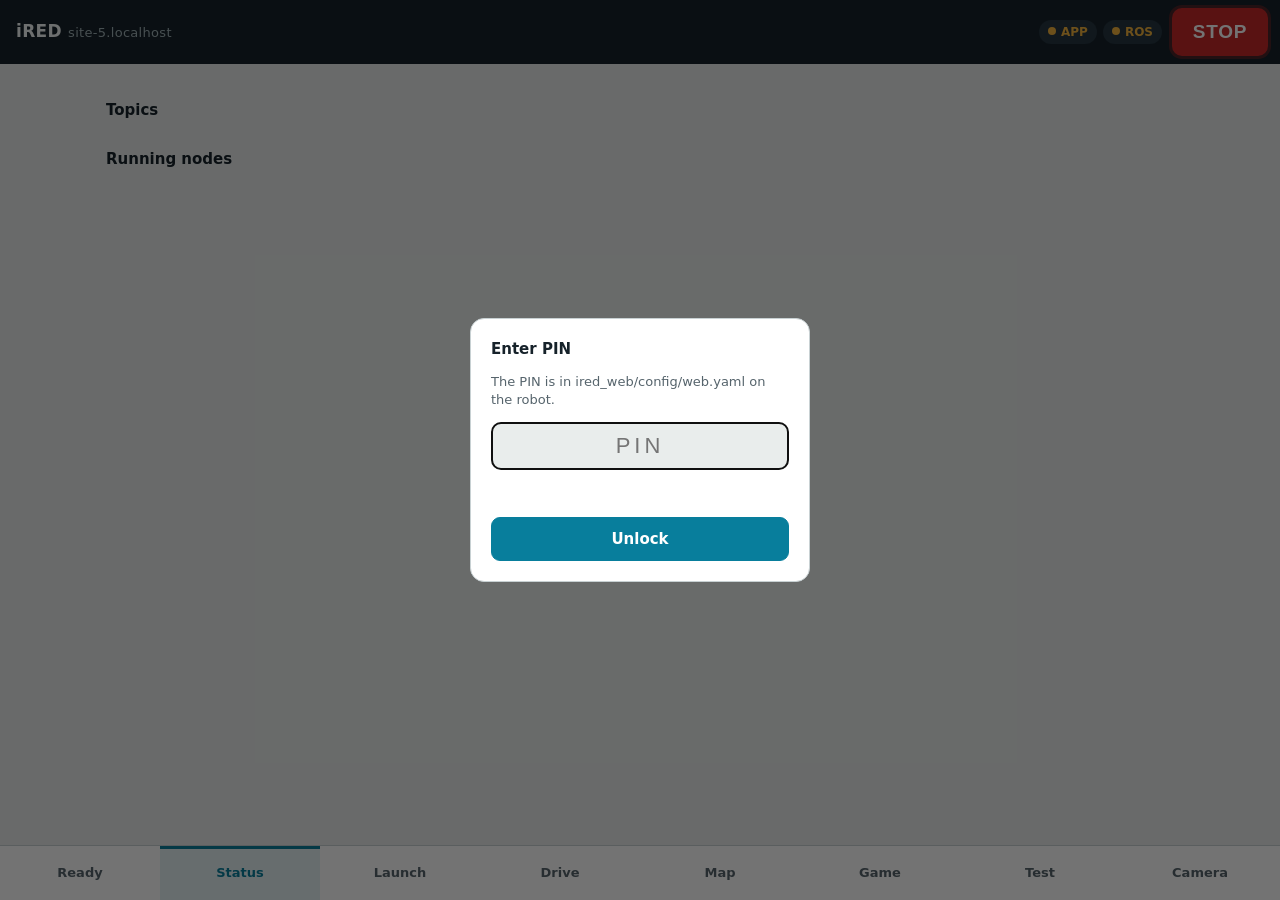
==== commit aa3ea46d: "Web: test profiles for leaving zones on our own clock and accel 0.45 Launch: Challenge Navigation (t" ====
--- a/src/ired_web/web/index.html
+++ b/src/ired_web/web/index.html
@@ -168,6 +168,7 @@
           <button class="btn primary" id="field-prep-nav">Prepare field game: Navigation</button>
           <button class="btn" id="field-prep-exp">Prepare: Exploration</button>
           <button class="btn" id="field-prep-sweep">Prepare: Exploration (sweep)</button>
+          <button class="btn" id="field-prep-test">Prepare: Navigation (test fast)</button>
         </div>
         <ol class="small" id="field-prep-steps" hidden></ol>
         <div class="refbox-settings">
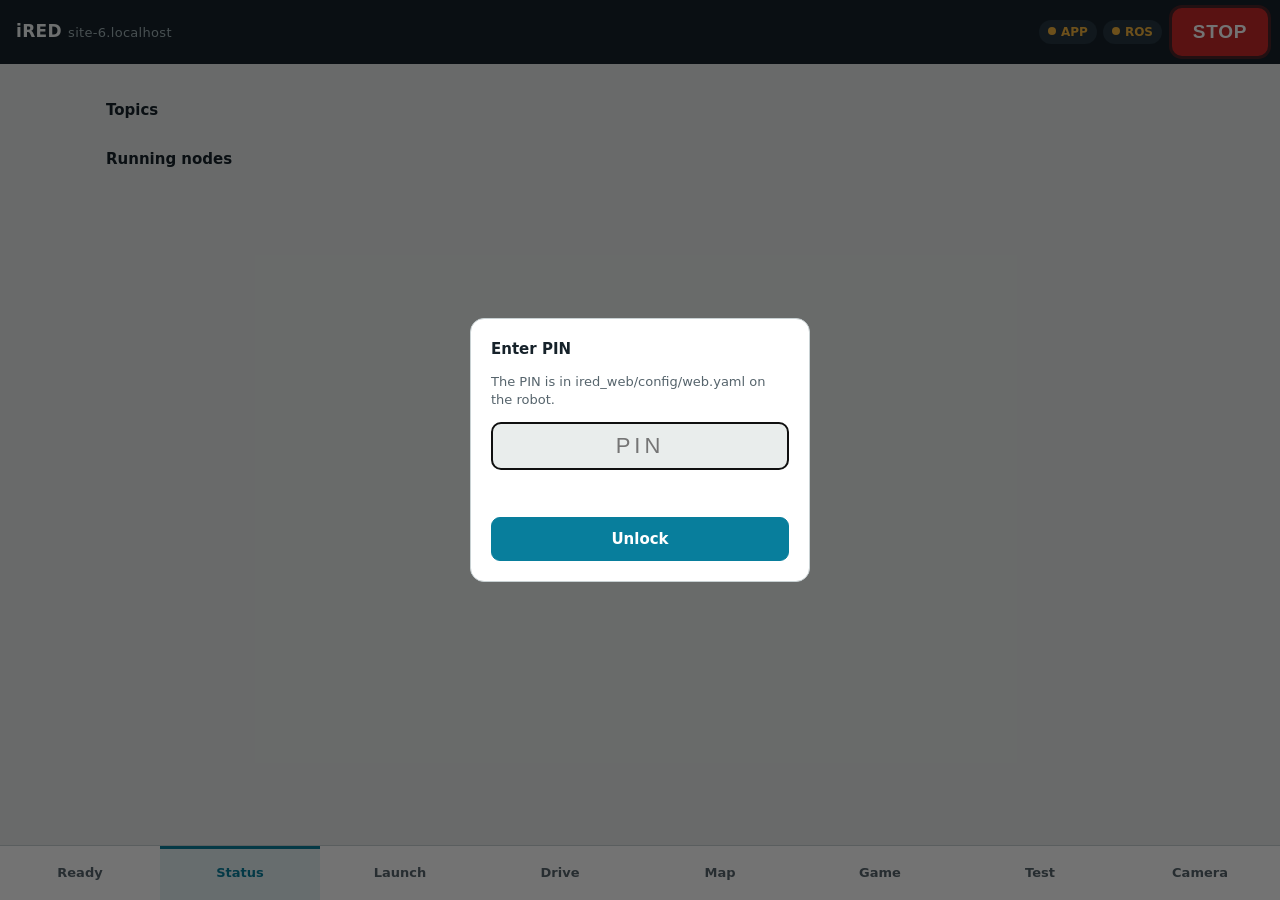
==== commit dcbe6fe9: "Web: Prepare button for practice games Same steps as the field Prepare (robot, navigation, camera, c" ====
--- a/src/ired_web/web/index.html
+++ b/src/ired_web/web/index.html
@@ -169,6 +169,7 @@
           <button class="btn" id="field-prep-exp">Prepare: Exploration</button>
           <button class="btn" id="field-prep-sweep">Prepare: Exploration (sweep)</button>
           <button class="btn" id="field-prep-test">Prepare: Navigation (test fast)</button>
+          <button class="btn primary" id="field-prep-practice">Prepare robot for this practice game</button>
         </div>
         <ol class="small" id="field-prep-steps" hidden></ol>
         <div class="refbox-settings">
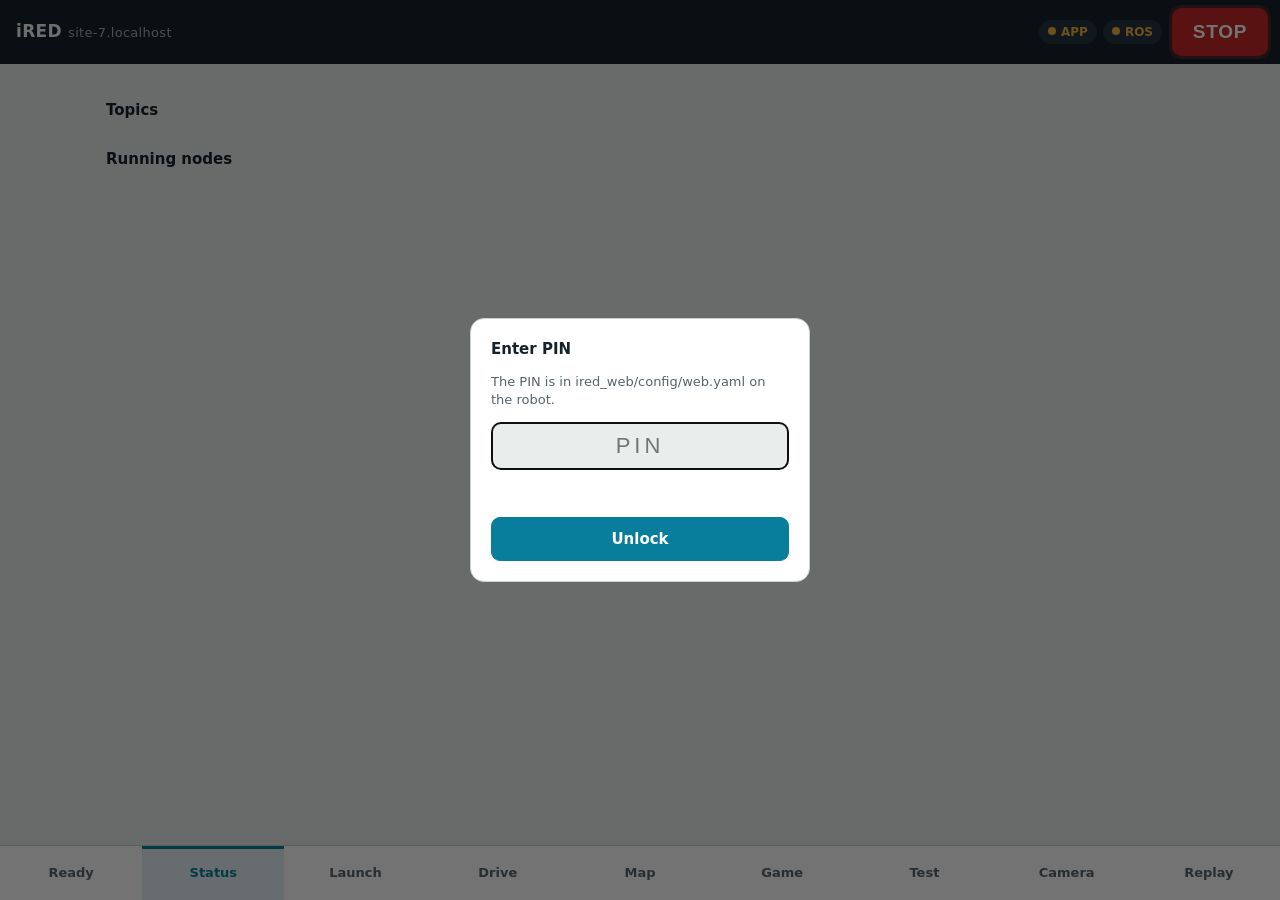
==== commit 71e5cff6: "ired_web: 3D Replay page for Record bags Replay tab lists ~/bags, converts a bag once in a nice'd ch" ====
--- a/src/ired_web/web/index.html
+++ b/src/ired_web/web/index.html
@@ -292,6 +292,7 @@
     <button data-tab="game">Game</button>
     <button data-tab="test">Test</button>
     <button data-tab="camera">Camera</button>
+    <a href="replay.html">Replay</a>
   </nav>
 
   <dialog id="pin-dialog">
--- a/src/ired_web/web/style.css
+++ b/src/ired_web/web/style.css
@@ -76,6 +76,7 @@
 .tabs { position: fixed; bottom: 0; left: 0; right: 0; z-index: 5; display: grid; grid-auto-flow: column; grid-auto-columns: minmax(0, 1fr);
   background: var(--panel); border-top: 1px solid var(--line); padding-bottom: env(safe-area-inset-bottom); }
 .tabs button { background: none; border: 0; color: var(--muted); min-height: 54px; padding: 0 2px; font: inherit; font-size: 13px; font-weight: 600; }
+.tabs a { display: grid; place-items: center; color: var(--muted); min-height: 54px; font-size: 13px; font-weight: 600; text-decoration: none; }
 .tabs button.active { color: var(--accent); background: color-mix(in srgb, var(--accent) 10%, transparent); box-shadow: inset 0 3px 0 var(--accent); }
 
 /* buttons */
